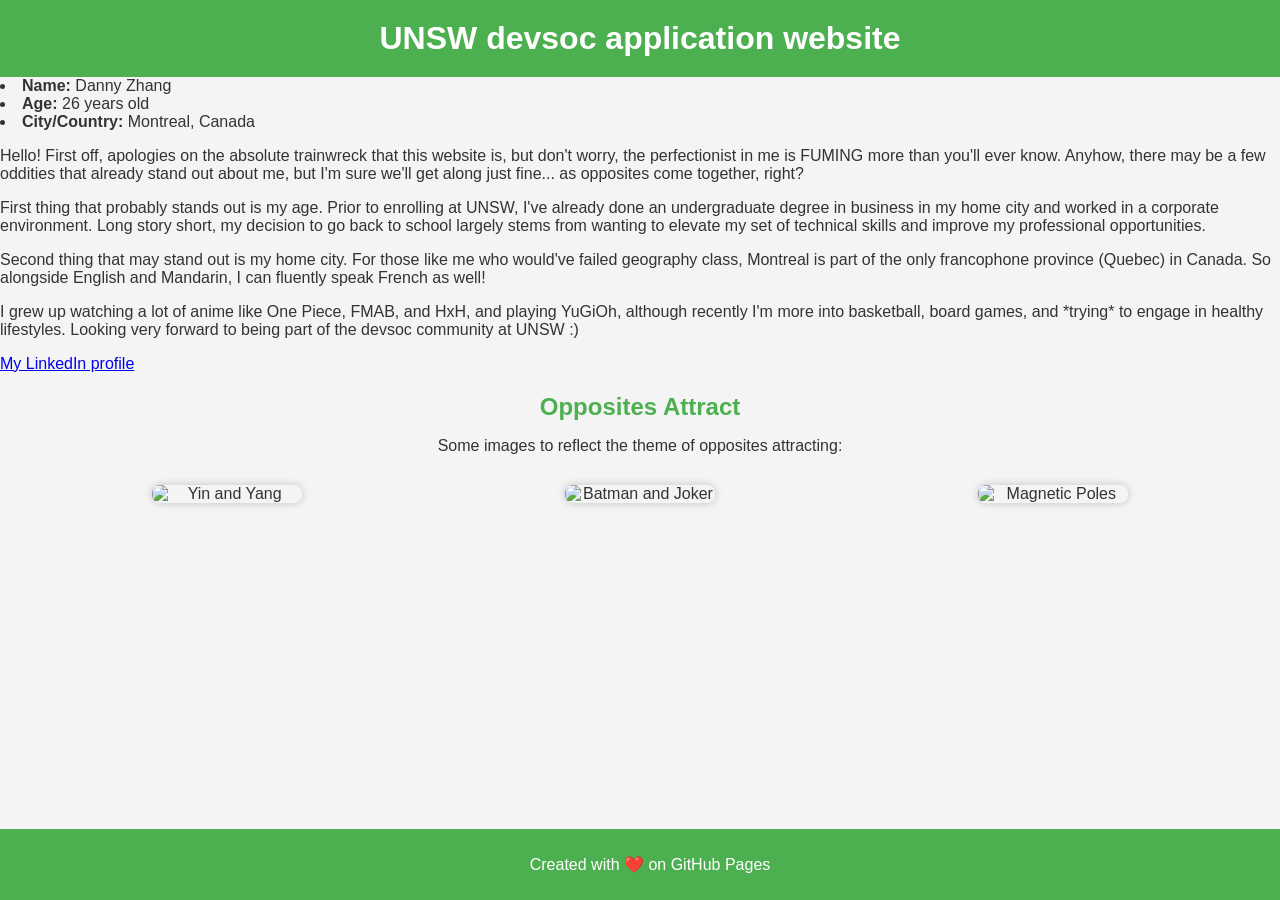
==== index.html @ b8d0f9a9 "Update index.html" ====
<!DOCTYPE html>
<html lang="en">
<head>
    <meta charset="UTF-8">
    <meta name="viewport" content="width=device-width, initial-scale=1.0">
    <title>About Me - Danny Zhang</title>
    <link rel="stylesheet" href="styles.css">
</head>
<body>
    <header>
        <h1>UNSW devsoc application website</h1>
    </header>

            <li><strong>Name:</strong> Danny Zhang</li>
            <li><strong>Age:</strong> 26 years old</li>
            <li><strong>City/Country:</strong> Montreal, Canada</li>
        </ul>
        <p>Hello! First off, apologies on the absolute trainwreck that this website is, but don't worry, the perfectionist in me is FUMING more than you'll ever know. Anyhow, there may be a few oddities that already stand out about me, but I'm sure we'll get along just fine... as opposites come together, right?</p>
        <p>First thing that probably stands out is my age. Prior to enrolling at UNSW, I've already done an undergraduate degree in business in my home city and worked in a corporate environment. Long story short, my decision to go back to school largely stems from wanting to elevate my set of technical skills and improve my professional opportunities.</p>
        <p>Second thing that may stand out is my home city. For those like me who would've failed geography class, Montreal is part of the only francophone province (Quebec) in Canada. So alongside English and Mandarin, I can fluently speak French as well!</p>
        <p>I grew up watching a lot of anime like One Piece, FMAB, and HxH, and playing YuGiOh, although recently I'm more into basketball, board games, and *trying* to engage in healthy lifestyles. Looking very forward to being part of the devsoc community at UNSW :)</p>

        <p><a href="https://www.linkedin.com/in/danny-zhang-72084115b/" target="_blank">My LinkedIn profile</a></p>
    </section>

    <section id="opposites-attract">
        <h2>Opposites Attract</h2>
        <p>Some images to reflect the theme of opposites attracting:</p>
        <div class="images">
            <img src="https://raw.githubusercontent.com/joatenman/joatenman.github.io/refs/heads/main/Yin%20and%20Yang.jpg" alt="Yin and Yang" />
            <img src="https://raw.githubusercontent.com/joatenman/joatenman.github.io/refs/heads/main/BvJ.jpg" alt="Batman and Joker" />
            <img src="https://raw.githubusercontent.com/joatenman/joatenman.github.io/refs/heads/main/Poles.png" alt="Magnetic Poles" />
        </div>
    </section>

    <footer>
        <p>Created with ❤️ on GitHub Pages</p>
    </footer>
</body>
</html>
---- styles.css ----
/* styles.css */
body {
    font-family: Arial, sans-serif;
    background-color: #f4f4f4;
    color: #333;
    margin: 0;
    padding: 0;
}

header {
    background-color: #4CAF50;
    color: white;
    text-align: center;
    padding: 20px;
}

h1, h2 {
    margin: 0;
}

#about {
    background-color: white;
    margin: 20px;
    padding: 20px;
    border-radius: 8px;
    box-shadow: 0 0 10px rgba(0, 0, 0, 0.1);
}

ul {
    list-style-type: none;
    padding: 0;
}

ul li {
    margin-bottom: 10px;
    font-size: 1.2em;
}

#opposites-attract {
    margin: 20px;
    text-align: center;
}

#opposites-attract h2 {
    color: #4CAF50;
}

.images {
    display: flex;
    justify-content: space-around;
    margin-top: 20px;
}

.images img {
    width: 150px;
    height: auto;
    border-radius: 8px;
    box-shadow: 0 0 8px rgba(0, 0, 0, 0.2);
    margin: 10px;
}

footer {
    text-align: center;
    padding: 10px;
    background-color: #4CAF50;
    color: white;
    position: fixed;
    bottom: 0;
    width: 100%;
}
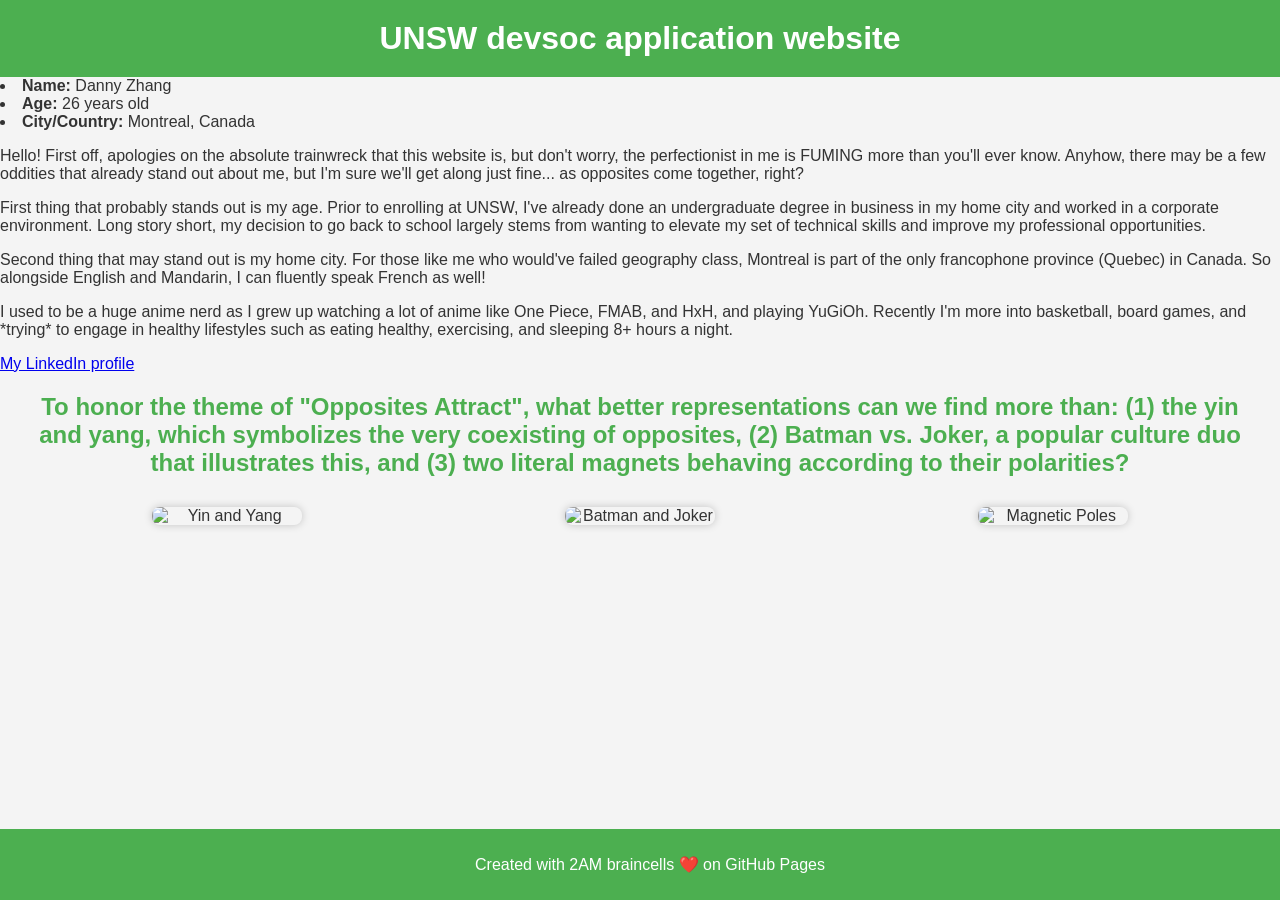
==== commit d76dccf6: "Update index.html" ====
--- a/index.html
+++ b/index.html
@@ -18,14 +18,13 @@
         <p>Hello! First off, apologies on the absolute trainwreck that this website is, but don't worry, the perfectionist in me is FUMING more than you'll ever know. Anyhow, there may be a few oddities that already stand out about me, but I'm sure we'll get along just fine... as opposites come together, right?</p>
         <p>First thing that probably stands out is my age. Prior to enrolling at UNSW, I've already done an undergraduate degree in business in my home city and worked in a corporate environment. Long story short, my decision to go back to school largely stems from wanting to elevate my set of technical skills and improve my professional opportunities.</p>
         <p>Second thing that may stand out is my home city. For those like me who would've failed geography class, Montreal is part of the only francophone province (Quebec) in Canada. So alongside English and Mandarin, I can fluently speak French as well!</p>
-        <p>I grew up watching a lot of anime like One Piece, FMAB, and HxH, and playing YuGiOh, although recently I'm more into basketball, board games, and *trying* to engage in healthy lifestyles. Looking very forward to being part of the devsoc community at UNSW :)</p>
+        <p>I used to be a huge anime nerd as I grew up watching a lot of anime like One Piece, FMAB, and HxH, and playing YuGiOh. Recently I'm more into basketball, board games, and *trying* to engage in healthy lifestyles such as eating healthy, exercising, and sleeping 8+ hours a night.</p>
 
         <p><a href="https://www.linkedin.com/in/danny-zhang-72084115b/" target="_blank">My LinkedIn profile</a></p>
     </section>
 
     <section id="opposites-attract">
-        <h2>Opposites Attract</h2>
-        <p>Some images to reflect the theme of opposites attracting:</p>
+        <h2>To honor the theme of "Opposites Attract", what better representations can we find more than: (1) the yin and yang, which symbolizes the very coexisting of opposites, (2) Batman vs. Joker, a popular culture duo that illustrates this, and (3) two literal magnets behaving according to their polarities?</h2>
         <div class="images">
             <img src="https://raw.githubusercontent.com/joatenman/joatenman.github.io/refs/heads/main/Yin%20and%20Yang.jpg" alt="Yin and Yang" />
             <img src="https://raw.githubusercontent.com/joatenman/joatenman.github.io/refs/heads/main/BvJ.jpg" alt="Batman and Joker" />
@@ -34,7 +33,7 @@
     </section>
 
     <footer>
-        <p>Created with ❤️ on GitHub Pages</p>
+        <p>Created with 2AM braincells ❤️ on GitHub Pages</p>
     </footer>
 </body>
 </html>
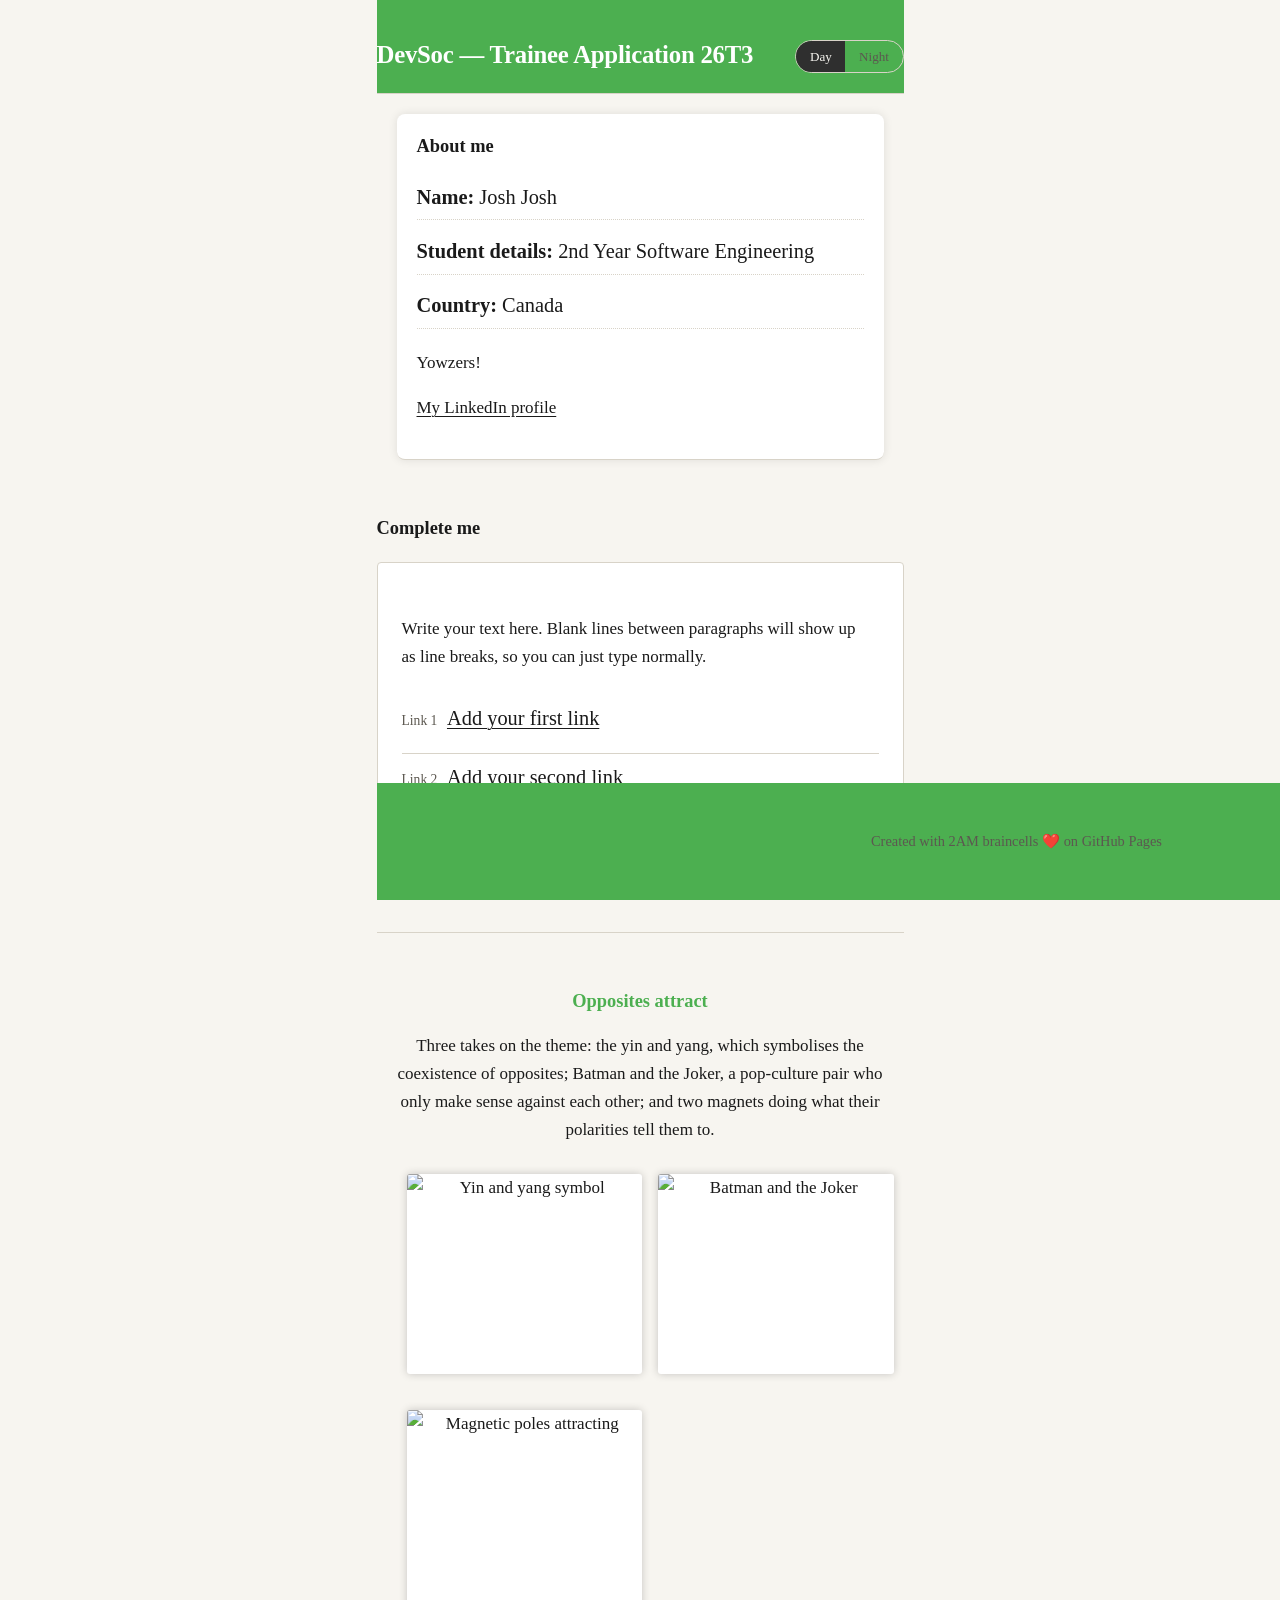
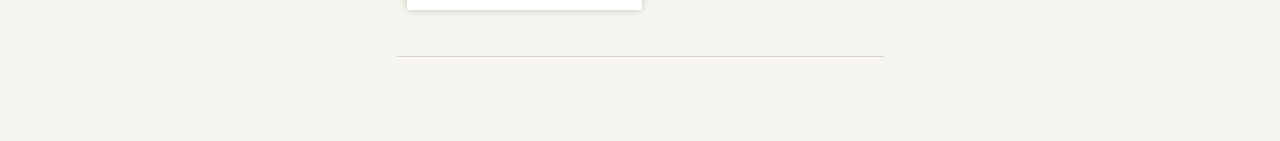
==== commit 1171f8ec: "Update index.html for 26T3 TP" ====
--- a/index.html
+++ b/index.html
@@ -1,39 +1,238 @@
 <!DOCTYPE html>
-<html lang="en">
+<html lang="en" data-theme="day">
 <head>
     <meta charset="UTF-8">
     <meta name="viewport" content="width=device-width, initial-scale=1.0">
-    <title>About Me - Danny Zhang</title>
+    <title>DevSoc Trainee Application 26T3</title>
     <link rel="stylesheet" href="styles.css">
+    <style>
+        :root[data-theme="day"] {
+            --bg: #f7f5f0;
+            --surface: #ffffff;
+            --ink: #1a1a1a;
+            --ink-soft: #5c5850;
+            --rule: #d8d3c8;
+            --accent: #2f2f2f;
+            --field-bg: #ffffff;
+        }
+
+        :root[data-theme="night"] {
+            --bg: #12131a;
+            --surface: #1b1d26;
+            --ink: #ecebe6;
+            --ink-soft: #9a9a94;
+            --rule: #333644;
+            --accent: #ecebe6;
+            --field-bg: #232634;
+        }
+
+        * { box-sizing: border-box; }
+
+        body {
+            margin: 0;
+            padding: 0 1.5rem 4rem;
+            background: var(--bg);
+            color: var(--ink);
+            font-family: "Iowan Old Style", "Palatino Linotype", Palatino, Georgia, serif;
+            font-size: 17px;
+            line-height: 1.65;
+            transition: background 0.35s ease, color 0.35s ease;
+        }
+
+        .wrap { max-width: 62ch; margin: 0 auto; }
+
+        header {
+            display: flex;
+            align-items: flex-start;
+            justify-content: space-between;
+            gap: 1.5rem;
+            padding: 2.5rem 0 1.25rem;
+            border-bottom: 1px solid var(--rule);
+        }
+
+        header h1 {
+            margin: 0;
+            font-size: 1.55rem;
+            font-weight: 600;
+            line-height: 1.25;
+            letter-spacing: -0.01em;
+        }
+
+        .theme-toggle {
+            display: flex;
+            flex: 0 0 auto;
+            border: 1px solid var(--rule);
+            border-radius: 999px;
+            overflow: hidden;
+        }
+
+        .theme-toggle button {
+            font: inherit;
+            font-size: 0.82rem;
+            padding: 0.3rem 0.85rem;
+            border: 0;
+            background: transparent;
+            color: var(--ink-soft);
+            cursor: pointer;
+            transition: background 0.2s ease, color 0.2s ease;
+        }
+
+        .theme-toggle button:hover { color: var(--ink); }
+
+        .theme-toggle button[aria-pressed="true"] {
+            background: var(--accent);
+            color: var(--bg);
+        }
+
+        .theme-toggle button:focus-visible {
+            outline: 2px solid var(--ink);
+            outline-offset: -2px;
+        }
+
+        section { padding: 2.25rem 0; border-bottom: 1px solid var(--rule); }
+
+        h2 {
+            font-size: 1.15rem;
+            font-weight: 600;
+            margin: 0 0 1rem;
+            line-height: 1.4;
+        }
+
+        ul.facts { list-style: none; margin: 0 0 1.25rem; padding: 0; }
+        ul.facts li { padding: 0.3rem 0; border-bottom: 1px dotted var(--rule); }
+        ul.facts strong { font-weight: 600; }
+
+        a { color: var(--ink); text-decoration-thickness: 1px; text-underline-offset: 3px; }
+        a:hover { color: var(--ink-soft); }
+
+        .images {
+            display: grid;
+            grid-template-columns: repeat(auto-fit, minmax(180px, 1fr));
+            gap: 1rem;
+            margin-top: 1.25rem;
+        }
+
+        .images img {
+            width: 100%;
+            height: 200px;
+            object-fit: cover;
+            border-radius: 3px;
+            display: block;
+            background: var(--surface);
+        }
+
+        .complete-me {
+            background: var(--surface);
+            border: 1px solid var(--rule);
+            border-radius: 4px;
+            padding: 1.5rem;
+            margin-top: 1.25rem;
+        }
+
+        .complete-me p.written { margin: 0 0 1.5rem; white-space: pre-line; }
+
+        .links { list-style: none; margin: 0; padding: 0; }
+        .links li { padding: 0.45rem 0; border-top: 1px solid var(--rule); }
+        .links li:first-child { border-top: 0; }
+        .links .label { color: var(--ink-soft); font-size: 0.85rem; margin-right: 0.6rem; }
+
+        footer {
+            padding: 2rem 0;
+            color: var(--ink-soft);
+            font-size: 0.9rem;
+            text-align: center;
+        }
+
+        @media (prefers-reduced-motion: reduce) {
+            * { transition: none !important; }
+        }
+
+        @media (max-width: 520px) {
+            header { flex-direction: column; }
+        }
+    </style>
 </head>
 <body>
+<div class="wrap">
+
     <header>
-        <h1>UNSW devsoc application website</h1>
+        <h1>DevSoc &mdash; Trainee Application 26T3</h1>
+
+        <div class="theme-toggle" role="group" aria-label="Colour theme">
+            <button type="button" id="btn-day" aria-pressed="true">Day</button>
+            <button type="button" id="btn-night" aria-pressed="false">Night</button>
+        </div>
     </header>
 
-            <li><strong>Name:</strong> Danny Zhang</li>
-            <li><strong>Age:</strong> 26 years old</li>
-            <li><strong>City/Country:</strong> Montreal, Canada</li>
+    <section id="about">
+        <h2>About me</h2>
+        <ul class="facts">
+            <li><strong>Name:</strong> Josh Josh</li>
+            <li><strong>Student details:</strong> 2nd Year Software Engineering</li>
+            <li><strong>Country:</strong> Canada</li>
         </ul>
-        <p>Hello! First off, apologies on the absolute trainwreck that this website is, but don't worry, the perfectionist in me is FUMING more than you'll ever know. Anyhow, there may be a few oddities that already stand out about me, but I'm sure we'll get along just fine... as opposites come together, right?</p>
-        <p>First thing that probably stands out is my age. Prior to enrolling at UNSW, I've already done an undergraduate degree in business in my home city and worked in a corporate environment. Long story short, my decision to go back to school largely stems from wanting to elevate my set of technical skills and improve my professional opportunities.</p>
-        <p>Second thing that may stand out is my home city. For those like me who would've failed geography class, Montreal is part of the only francophone province (Quebec) in Canada. So alongside English and Mandarin, I can fluently speak French as well!</p>
-        <p>I used to be a huge anime nerd as I grew up watching a lot of anime like One Piece, FMAB, and HxH, and playing YuGiOh. Recently I'm more into basketball, board games, and *trying* to engage in healthy lifestyles such as eating healthy, exercising, and sleeping 8+ hours a night.</p>
-
-        <p><a href="https://www.linkedin.com/in/danny-zhang-72084115b/" target="_blank">My LinkedIn profile</a></p>
+        <p>Yowzers!</p>
+        <p><a href="https://www.linkedin.com/in/danny-zhang-72084115b/" target="_blank" rel="noopener">My LinkedIn profile</a></p>
     </section>
 
-    <section id="opposites-attract">
-        <h2>To honor the theme of "Opposites Attract", what better representations can we find more than: (1) the yin and yang, which symbolizes the very coexisting of opposites, (2) Batman vs. Joker, a popular culture duo that illustrates this, and (3) two literal magnets behaving according to their polarities?</h2>
-        <div class="images">
-            <img src="https://raw.githubusercontent.com/joatenman/joatenman.github.io/refs/heads/main/Yin%20and%20Yang.jpg" alt="Yin and Yang" />
-            <img src="https://raw.githubusercontent.com/joatenman/joatenman.github.io/refs/heads/main/BvJ.jpg" alt="Batman and Joker" />
-            <img src="https://raw.githubusercontent.com/joatenman/joatenman.github.io/refs/heads/main/Poles.png" alt="Magnetic Poles" />
+    <section id="complete-me">
+        <h2>Complete me</h2>
+        <div class="complete-me">
+
+            <p class="written">
+                Write your text here. Blank lines between paragraphs will show up
+                as line breaks, so you can just type normally.
+            </p>
+
+            <ul class="links">
+                <li><span class="label">Link 1</span><a href="#" target="_blank" rel="noopener">Add your first link</a></li>
+                <li><span class="label">Link 2</span><a href="#" target="_blank" rel="noopener">Add your second link</a></li>
+                <li><span class="label">Link 3</span><a href="#" target="_blank" rel="noopener">Add your third link</a></li>
+            </ul>
+
         </div>
     </section>
 
+    <section id="opposites-attract">
+        <h2>Opposites attract</h2>
+        <p>
+            Three takes on the theme: the yin and yang, which symbolises the coexistence
+            of opposites; Batman and the Joker, a pop-culture pair who only make sense
+            against each other; and two magnets doing what their polarities tell them to.
+        </p>
+        <div class="images">
+            <img src="https://raw.githubusercontent.com/joatenman/joatenman.github.io/refs/heads/main/Yin%20and%20Yang.jpg" alt="Yin and yang symbol" />
+            <img src="https://raw.githubusercontent.com/joatenman/joatenman.github.io/refs/heads/main/BvJ.jpg" alt="Batman and the Joker" />
+            <img src="https://raw.githubusercontent.com/joatenman/joatenman.github.io/refs/heads/main/Poles.png" alt="Magnetic poles attracting" />
+        </div>
+    </section>
+
     <footer>
-        <p>Created with 2AM braincells ❤️ on GitHub Pages</p>
+        <p>Created with 2AM braincells &#10084;&#65039; on GitHub Pages</p>
     </footer>
+
+</div>
+
+<script>
+    (function () {
+        var root = document.documentElement;
+        var dayBtn = document.getElementById('btn-day');
+        var nightBtn = document.getElementById('btn-night');
+
+        function setTheme(theme) {
+            root.setAttribute('data-theme', theme);
+            dayBtn.setAttribute('aria-pressed', String(theme === 'day'));
+            nightBtn.setAttribute('aria-pressed', String(theme === 'night'));
+        }
+
+        dayBtn.addEventListener('click', function () { setTheme('day'); });
+        nightBtn.addEventListener('click', function () { setTheme('night'); });
+
+        // Start on whatever the visitor's system prefers.
+        if (window.matchMedia && window.matchMedia('(prefers-color-scheme: dark)').matches) {
+            setTheme('night');
+        }
+    })();
+</script>
 </body>
 </html>
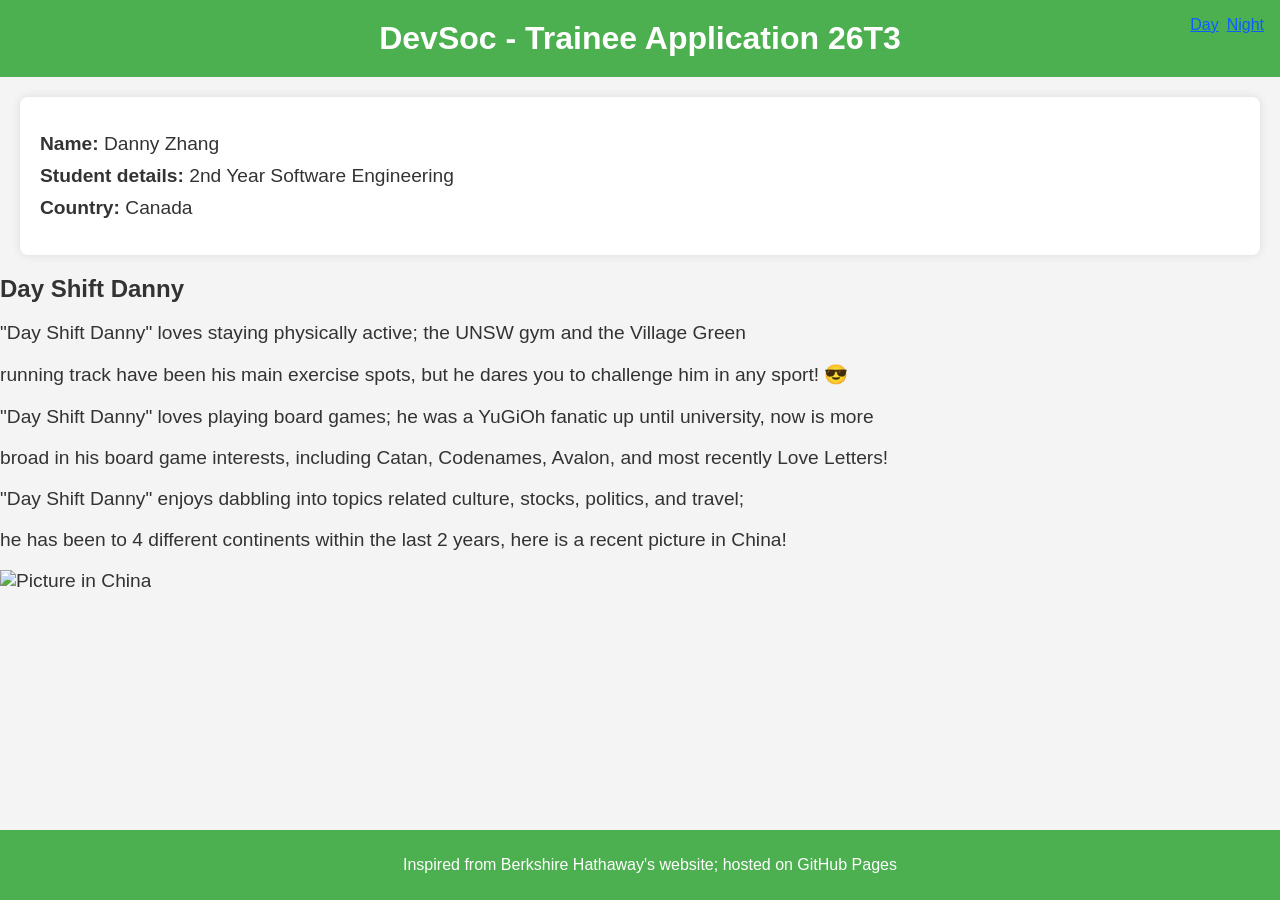
==== commit 244c1c47: "Updating website structure Updated the title and added a navigation theme toggle. Modified the conte" ====
--- a/index.html
+++ b/index.html
@@ -3,236 +3,53 @@
 <head>
     <meta charset="UTF-8">
     <meta name="viewport" content="width=device-width, initial-scale=1.0">
-    <title>DevSoc Trainee Application 26T3</title>
+    <title>About Me - Danny Zhang</title>
     <link rel="stylesheet" href="styles.css">
-    <style>
-        :root[data-theme="day"] {
-            --bg: #f7f5f0;
-            --surface: #ffffff;
-            --ink: #1a1a1a;
-            --ink-soft: #5c5850;
-            --rule: #d8d3c8;
-            --accent: #2f2f2f;
-            --field-bg: #ffffff;
-        }
-
-        :root[data-theme="night"] {
-            --bg: #12131a;
-            --surface: #1b1d26;
-            --ink: #ecebe6;
-            --ink-soft: #9a9a94;
-            --rule: #333644;
-            --accent: #ecebe6;
-            --field-bg: #232634;
-        }
-
-        * { box-sizing: border-box; }
-
-        body {
-            margin: 0;
-            padding: 0 1.5rem 4rem;
-            background: var(--bg);
-            color: var(--ink);
-            font-family: "Iowan Old Style", "Palatino Linotype", Palatino, Georgia, serif;
-            font-size: 17px;
-            line-height: 1.65;
-            transition: background 0.35s ease, color 0.35s ease;
-        }
-
-        .wrap { max-width: 62ch; margin: 0 auto; }
-
-        header {
-            display: flex;
-            align-items: flex-start;
-            justify-content: space-between;
-            gap: 1.5rem;
-            padding: 2.5rem 0 1.25rem;
-            border-bottom: 1px solid var(--rule);
-        }
-
-        header h1 {
-            margin: 0;
-            font-size: 1.55rem;
-            font-weight: 600;
-            line-height: 1.25;
-            letter-spacing: -0.01em;
-        }
-
-        .theme-toggle {
-            display: flex;
-            flex: 0 0 auto;
-            border: 1px solid var(--rule);
-            border-radius: 999px;
-            overflow: hidden;
-        }
-
-        .theme-toggle button {
-            font: inherit;
-            font-size: 0.82rem;
-            padding: 0.3rem 0.85rem;
-            border: 0;
-            background: transparent;
-            color: var(--ink-soft);
-            cursor: pointer;
-            transition: background 0.2s ease, color 0.2s ease;
-        }
-
-        .theme-toggle button:hover { color: var(--ink); }
-
-        .theme-toggle button[aria-pressed="true"] {
-            background: var(--accent);
-            color: var(--bg);
-        }
-
-        .theme-toggle button:focus-visible {
-            outline: 2px solid var(--ink);
-            outline-offset: -2px;
-        }
-
-        section { padding: 2.25rem 0; border-bottom: 1px solid var(--rule); }
-
-        h2 {
-            font-size: 1.15rem;
-            font-weight: 600;
-            margin: 0 0 1rem;
-            line-height: 1.4;
-        }
-
-        ul.facts { list-style: none; margin: 0 0 1.25rem; padding: 0; }
-        ul.facts li { padding: 0.3rem 0; border-bottom: 1px dotted var(--rule); }
-        ul.facts strong { font-weight: 600; }
-
-        a { color: var(--ink); text-decoration-thickness: 1px; text-underline-offset: 3px; }
-        a:hover { color: var(--ink-soft); }
-
-        .images {
-            display: grid;
-            grid-template-columns: repeat(auto-fit, minmax(180px, 1fr));
-            gap: 1rem;
-            margin-top: 1.25rem;
-        }
-
-        .images img {
-            width: 100%;
-            height: 200px;
-            object-fit: cover;
-            border-radius: 3px;
-            display: block;
-            background: var(--surface);
-        }
-
-        .complete-me {
-            background: var(--surface);
-            border: 1px solid var(--rule);
-            border-radius: 4px;
-            padding: 1.5rem;
-            margin-top: 1.25rem;
-        }
-
-        .complete-me p.written { margin: 0 0 1.5rem; white-space: pre-line; }
-
-        .links { list-style: none; margin: 0; padding: 0; }
-        .links li { padding: 0.45rem 0; border-top: 1px solid var(--rule); }
-        .links li:first-child { border-top: 0; }
-        .links .label { color: var(--ink-soft); font-size: 0.85rem; margin-right: 0.6rem; }
-
-        footer {
-            padding: 2rem 0;
-            color: var(--ink-soft);
-            font-size: 0.9rem;
-            text-align: center;
-        }
-
-        @media (prefers-reduced-motion: reduce) {
-            * { transition: none !important; }
-        }
-
-        @media (max-width: 520px) {
-            header { flex-direction: column; }
-        }
-    </style>
 </head>
 <body>
-<div class="wrap">
+    <nav class="theme-toggle">
+        <a href="index.html" class="active">Day</a>
+        <a href="night.html">Night</a>
+    </nav>
 
     <header>
-        <h1>DevSoc &mdash; Trainee Application 26T3</h1>
-
-        <div class="theme-toggle" role="group" aria-label="Colour theme">
-            <button type="button" id="btn-day" aria-pressed="true">Day</button>
-            <button type="button" id="btn-night" aria-pressed="false">Night</button>
-        </div>
+        <h1>DevSoc - Trainee Application 26T3</h1>
     </header>
 
     <section id="about">
-        <h2>About me</h2>
-        <ul class="facts">
-            <li><strong>Name:</strong> Josh Josh</li>
+        <ul>
+            <li><strong>Name:</strong> Danny Zhang</li>
             <li><strong>Student details:</strong> 2nd Year Software Engineering</li>
             <li><strong>Country:</strong> Canada</li>
         </ul>
-        <p>Yowzers!</p>
-        <p><a href="https://www.linkedin.com/in/danny-zhang-72084115b/" target="_blank" rel="noopener">My LinkedIn profile</a></p>
+
     </section>
-
-    <section id="complete-me">
-        <h2>Complete me</h2>
-        <div class="complete-me">
-
-            <p class="written">
-                Write your text here. Blank lines between paragraphs will show up
-                as line breaks, so you can just type normally.
-            </p>
-
-            <ul class="links">
-                <li><span class="label">Link 1</span><a href="#" target="_blank" rel="noopener">Add your first link</a></li>
-                <li><span class="label">Link 2</span><a href="#" target="_blank" rel="noopener">Add your second link</a></li>
-                <li><span class="label">Link 3</span><a href="#" target="_blank" rel="noopener">Add your third link</a></li>
-            </ul>
-
-        </div>
+        <section id="introduction">
+        <h2>Day Shift Danny</h2>
+        <p class=""></p>
+        
     </section>
-
-    <section id="opposites-attract">
-        <h2>Opposites attract</h2>
-        <p>
-            Three takes on the theme: the yin and yang, which symbolises the coexistence
-            of opposites; Batman and the Joker, a pop-culture pair who only make sense
-            against each other; and two magnets doing what their polarities tell them to.
-        </p>
-        <div class="images">
-            <img src="https://raw.githubusercontent.com/joatenman/joatenman.github.io/refs/heads/main/Yin%20and%20Yang.jpg" alt="Yin and yang symbol" />
-            <img src="https://raw.githubusercontent.com/joatenman/joatenman.github.io/refs/heads/main/BvJ.jpg" alt="Batman and the Joker" />
-            <img src="https://raw.githubusercontent.com/joatenman/joatenman.github.io/refs/heads/main/Poles.png" alt="Magnetic poles attracting" />
-        </div>
+ 
+    <section id="bullets">
+        <ul class="bullet-list">
+            <li>
+                <p>"Day Shift Danny" loves staying physically active; the UNSW gym and the Village Green</p>
+                <p>running track have been his main exercise spots, but he dares you to challenge him in any sport! 😎</p>
+            </li>
+            <li>
+                <p>"Day Shift Danny" loves playing board games; he was a YuGiOh fanatic up until university, now is more</p>
+                <p>broad in his board game interests, including Catan, Codenames, Avalon, and most recently Love Letters!</p>
+            </li>
+            <li>
+                <p>"Day Shift Danny" enjoys dabbling into topics related culture, stocks, politics, and travel;</p>
+                <p>he has been to 4 different continents within the last 2 years, here is a recent picture in China!</p>
+                <img src="images/image1.jpg" alt="Picture in China" />
+            </li>
+        </ul>
     </section>
-
+ 
     <footer>
-        <p>Created with 2AM braincells &#10084;&#65039; on GitHub Pages</p>
+        <p>Inspired from Berkshire Hathaway's website; hosted on GitHub Pages</p>
     </footer>
-
-</div>
-
-<script>
-    (function () {
-        var root = document.documentElement;
-        var dayBtn = document.getElementById('btn-day');
-        var nightBtn = document.getElementById('btn-night');
-
-        function setTheme(theme) {
-            root.setAttribute('data-theme', theme);
-            dayBtn.setAttribute('aria-pressed', String(theme === 'day'));
-            nightBtn.setAttribute('aria-pressed', String(theme === 'night'));
-        }
-
-        dayBtn.addEventListener('click', function () { setTheme('day'); });
-        nightBtn.addEventListener('click', function () { setTheme('night'); });
-
-        // Start on whatever the visitor's system prefers.
-        if (window.matchMedia && window.matchMedia('(prefers-color-scheme: dark)').matches) {
-            setTheme('night');
-        }
-    })();
-</script>
 </body>
 </html>
--- a/styles.css
+++ b/styles.css
@@ -1,15 +1,42 @@
 /* styles.css */
+
+html[data-theme="day"] {
+    --bg: #f4f4f4;
+    --text: #333;
+    --surface: white;
+    --accent: #4CAF50;
+    --accent-text: white;
+    --link: #0b5fff;
+    --shadow: rgba(0, 0, 0, 0.1);
+    --img-shadow: rgba(0, 0, 0, 0.2);
+    --border: #d8d8d8;
+}
+
+html[data-theme="night"] {
+    --bg: #000000;
+    --text: #ffffff;
+    --surface: #121212;
+    --accent: #2e7d32;
+    --accent-text: #ffffff;
+    --link: #7ab5ff;
+    --shadow: rgba(255, 255, 255, 0.08);
+    --img-shadow: rgba(255, 255, 255, 0.15);
+    --border: #444444;
+}
+
 body {
     font-family: Arial, sans-serif;
-    background-color: #f4f4f4;
-    color: #333;
+    background-color: var(--bg);
+    color: var(--text);
     margin: 0;
     padding: 0;
+    padding-bottom: 60px; /* keeps the fixed footer off your content */
+    transition: background-color 0.25s ease, color 0.25s ease;
 }
 
 header {
-    background-color: #4CAF50;
-    color: white;
+    background-color: var(--accent);
+    color: var(--accent-text);
     text-align: center;
     padding: 20px;
 }
@@ -18,12 +45,47 @@
     margin: 0;
 }
 
+a {
+    color: var(--link);
+}
+
+/* ---- Day / night buttons ---- */
+.theme-toggle {
+    position: fixed;
+    top: 16px;
+    right: 16px;
+    display: flex;
+    gap: 8px;
+    z-index: 1000;
+}
+
+.theme-toggle button {
+    font-family: inherit;
+    font-size: 0.9em;
+    padding: 6px 14px;
+    cursor: pointer;
+    color: var(--text);
+    background-color: var(--surface);
+    border: 1px solid var(--border);
+    border-radius: 6px;
+}
+
+.theme-toggle button[aria-pressed="true"] {
+    border-color: var(--text);
+    font-weight: bold;
+}
+
+.theme-toggle button:focus-visible {
+    outline: 2px solid var(--link);
+    outline-offset: 2px;
+}
+
 #about {
-    background-color: white;
+    background-color: var(--surface);
     margin: 20px;
     padding: 20px;
     border-radius: 8px;
-    box-shadow: 0 0 10px rgba(0, 0, 0, 0.1);
+    box-shadow: 0 0 10px var(--shadow);
 }
 
 ul {
@@ -36,18 +98,37 @@
     font-size: 1.2em;
 }
 
+/* ---- COMPLETE ME ---- */
+#complete-me {
+    background-color: var(--surface);
+    margin: 20px;
+    padding: 20px;
+    border-radius: 8px;
+    box-shadow: 0 0 10px var(--shadow);
+}
+
+#complete-me h2 {
+    color: var(--accent);
+    margin-bottom: 10px;
+}
+
+#complete-me .complete-me-text {
+    line-height: 1.6;
+}
+
 #opposites-attract {
     margin: 20px;
     text-align: center;
 }
 
 #opposites-attract h2 {
-    color: #4CAF50;
+    color: var(--accent);
 }
 
 .images {
     display: flex;
     justify-content: space-around;
+    flex-wrap: wrap;
     margin-top: 20px;
 }
 
@@ -55,16 +136,20 @@
     width: 150px;
     height: auto;
     border-radius: 8px;
-    box-shadow: 0 0 8px rgba(0, 0, 0, 0.2);
+    box-shadow: 0 0 8px var(--img-shadow);
     margin: 10px;
 }
 
 footer {
     text-align: center;
     padding: 10px;
-    background-color: #4CAF50;
-    color: white;
+    background-color: var(--accent);
+    color: var(--accent-text);
     position: fixed;
     bottom: 0;
     width: 100%;
 }
+
+@media (prefers-reduced-motion: reduce) {
+    body { transition: none; }
+}
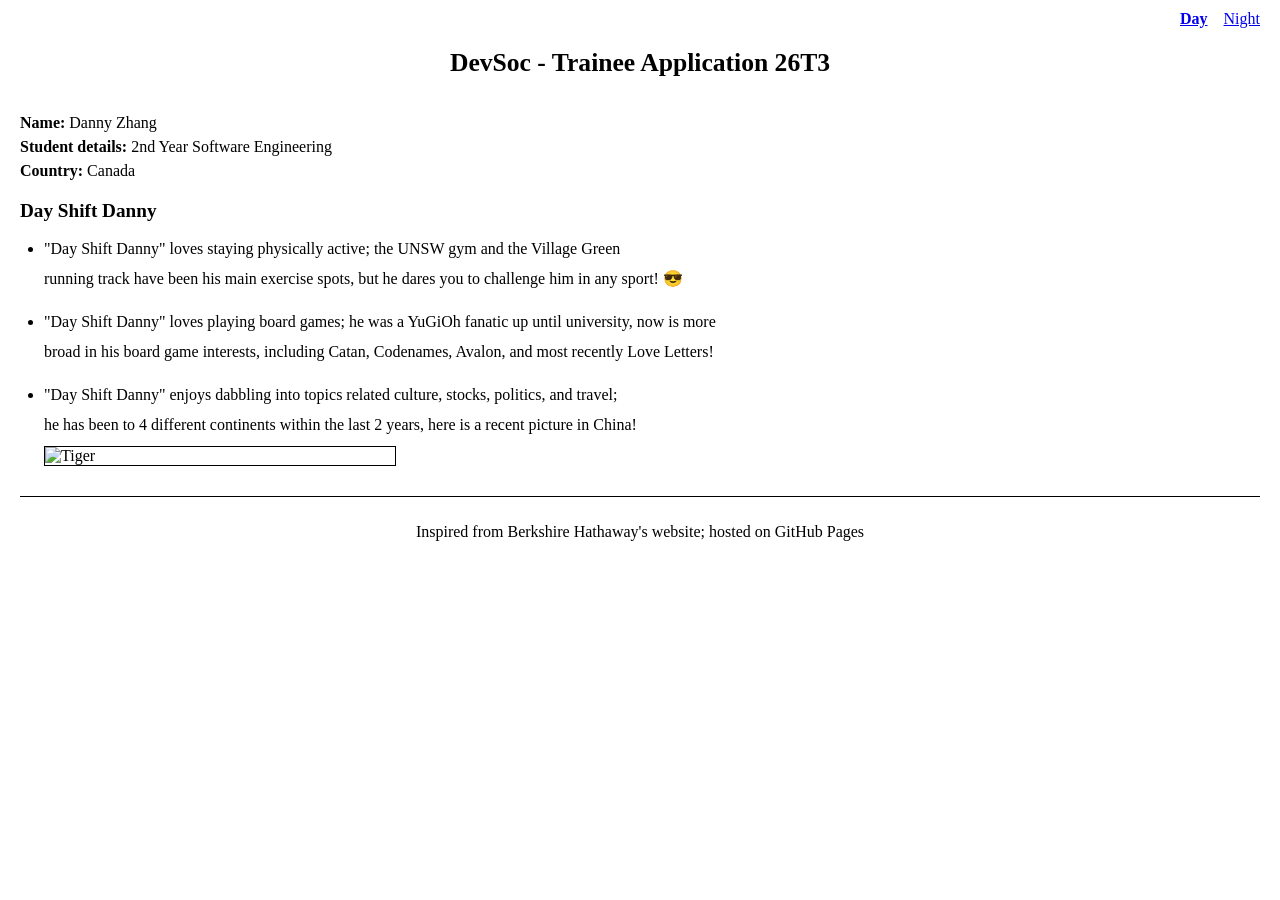
==== commit 9d5ff28e: "Rename day.html to index.html" ====
--- a/index.html
+++ b/index.html
@@ -8,7 +8,7 @@
 </head>
 <body>
     <nav class="theme-toggle">
-        <a href="index.html" class="active">Day</a>
+        <a href="day.html" class="active">Day</a>
         <a href="night.html">Night</a>
     </nav>
 
@@ -43,7 +43,7 @@
             <li>
                 <p>"Day Shift Danny" enjoys dabbling into topics related culture, stocks, politics, and travel;</p>
                 <p>he has been to 4 different continents within the last 2 years, here is a recent picture in China!</p>
-                <img src="images/image1.jpg" alt="Picture in China" />
+                <img src="images/Tiger.jpg" alt="Tiger" />
             </li>
         </ul>
     </section>
--- a/styles.css
+++ b/styles.css
@@ -1,91 +1,81 @@
-/* styles.css */
+/* styles.css - Berkshire Hathaway styling: plain serif, white, default links */
 
 html[data-theme="day"] {
-    --bg: #f4f4f4;
-    --text: #333;
-    --surface: white;
-    --accent: #4CAF50;
-    --accent-text: white;
-    --link: #0b5fff;
-    --shadow: rgba(0, 0, 0, 0.1);
-    --img-shadow: rgba(0, 0, 0, 0.2);
-    --border: #d8d8d8;
+    --bg: #ffffff;
+    --text: #000000;
+    --surface: #ffffff;
+    --link: #0000ee;
+    --link-visited: #551a8b;
+    --rule: #000000;
 }
 
 html[data-theme="night"] {
     --bg: #000000;
     --text: #ffffff;
-    --surface: #121212;
-    --accent: #2e7d32;
-    --accent-text: #ffffff;
-    --link: #7ab5ff;
-    --shadow: rgba(255, 255, 255, 0.08);
-    --img-shadow: rgba(255, 255, 255, 0.15);
-    --border: #444444;
+    --surface: #000000;
+    --link: #9999ff;
+    --link-visited: #cc99ff;
+    --rule: #ffffff;
 }
 
 body {
-    font-family: Arial, sans-serif;
+    font-family: "Times New Roman", Times, serif;
+    font-size: 16px;
     background-color: var(--bg);
     color: var(--text);
     margin: 0;
-    padding: 0;
-    padding-bottom: 60px; /* keeps the fixed footer off your content */
-    transition: background-color 0.25s ease, color 0.25s ease;
+    padding: 0 20px 40px 20px;
 }
 
 header {
-    background-color: var(--accent);
-    color: var(--accent-text);
+    background-color: transparent;
+    color: var(--text);
     text-align: center;
-    padding: 20px;
+    padding: 20px 0;
 }
 
-h1, h2 {
+h1 {
+    font-size: 1.6em;
+    font-weight: bold;
     margin: 0;
+}
+
+h2 {
+    font-size: 1.2em;
+    font-weight: bold;
+    margin: 0 0 10px 0;
 }
 
 a {
     color: var(--link);
+    text-decoration: underline;
 }
 
-/* ---- Day / night buttons ---- */
-.theme-toggle {
-    position: fixed;
-    top: 16px;
-    right: 16px;
-    display: flex;
-    gap: 8px;
-    z-index: 1000;
+a:visited {
+    color: var(--link-visited);
 }
 
-.theme-toggle button {
-    font-family: inherit;
-    font-size: 0.9em;
-    padding: 6px 14px;
-    cursor: pointer;
-    color: var(--text);
-    background-color: var(--surface);
-    border: 1px solid var(--border);
-    border-radius: 6px;
+/* ---- Day / night links ---- */
+.theme-toggle {
+    text-align: right;
+    padding-top: 10px;
 }
 
-.theme-toggle button[aria-pressed="true"] {
-    border-color: var(--text);
-    font-weight: bold;
+.theme-toggle a {
+    margin-left: 12px;
 }
 
-.theme-toggle button:focus-visible {
-    outline: 2px solid var(--link);
-    outline-offset: 2px;
+.theme-toggle a.active {
+    font-weight: bold;
 }
 
 #about {
     background-color: var(--surface);
-    margin: 20px;
-    padding: 20px;
-    border-radius: 8px;
-    box-shadow: 0 0 10px var(--shadow);
+    margin: 0 0 20px 0;
+    padding: 0;
+    border: none;
+    border-radius: 0;
+    box-shadow: none;
 }
 
 ul {
@@ -94,62 +84,62 @@
 }
 
 ul li {
-    margin-bottom: 10px;
-    font-size: 1.2em;
+    margin-bottom: 6px;
+    font-size: 1em;
 }
 
-/* ---- COMPLETE ME ---- */
 #complete-me {
     background-color: var(--surface);
-    margin: 20px;
-    padding: 20px;
-    border-radius: 8px;
-    box-shadow: 0 0 10px var(--shadow);
-}
-
-#complete-me h2 {
-    color: var(--accent);
-    margin-bottom: 10px;
+    margin: 0 0 20px 0;
+    padding: 0;
+    border-radius: 0;
+    box-shadow: none;
 }
 
 #complete-me .complete-me-text {
-    line-height: 1.6;
+    line-height: 1.4;
 }
 
-#opposites-attract {
-    margin: 20px;
-    text-align: center;
+.bullet-list {
+    margin: 0;
+    padding-left: 24px;
+    list-style-type: disc;
 }
 
-#opposites-attract h2 {
-    color: var(--accent);
+.bullet-list li {
+    background-color: var(--surface);
+    margin-bottom: 20px;
+    padding: 0;
+    border-radius: 0;
+    box-shadow: none;
+    font-size: 1em;
+    list-style-type: disc;
+    display: list-item;
 }
 
-.images {
-    display: flex;
-    justify-content: space-around;
-    flex-wrap: wrap;
-    margin-top: 20px;
+.bullet-list li p {
+    margin: 0 0 8px 0;
+    line-height: 1.4;
 }
 
-.images img {
-    width: 150px;
+.bullet-list li img {
+    display: block;
+    width: 100%;
+    max-width: 350px;
     height: auto;
-    border-radius: 8px;
-    box-shadow: 0 0 8px var(--img-shadow);
-    margin: 10px;
+    margin-top: 10px;
+    border: 1px solid var(--rule);
+    border-radius: 0;
+    box-shadow: none;
 }
 
 footer {
     text-align: center;
-    padding: 10px;
-    background-color: var(--accent);
-    color: var(--accent-text);
-    position: fixed;
-    bottom: 0;
-    width: 100%;
+    padding: 10px 0;
+    background-color: transparent;
+    color: var(--text);
+    border-top: 1px solid var(--rule);
+    position: static;
+    width: auto;
+    margin-top: 30px;
 }
-
-@media (prefers-reduced-motion: reduce) {
-    body { transition: none; }
-}
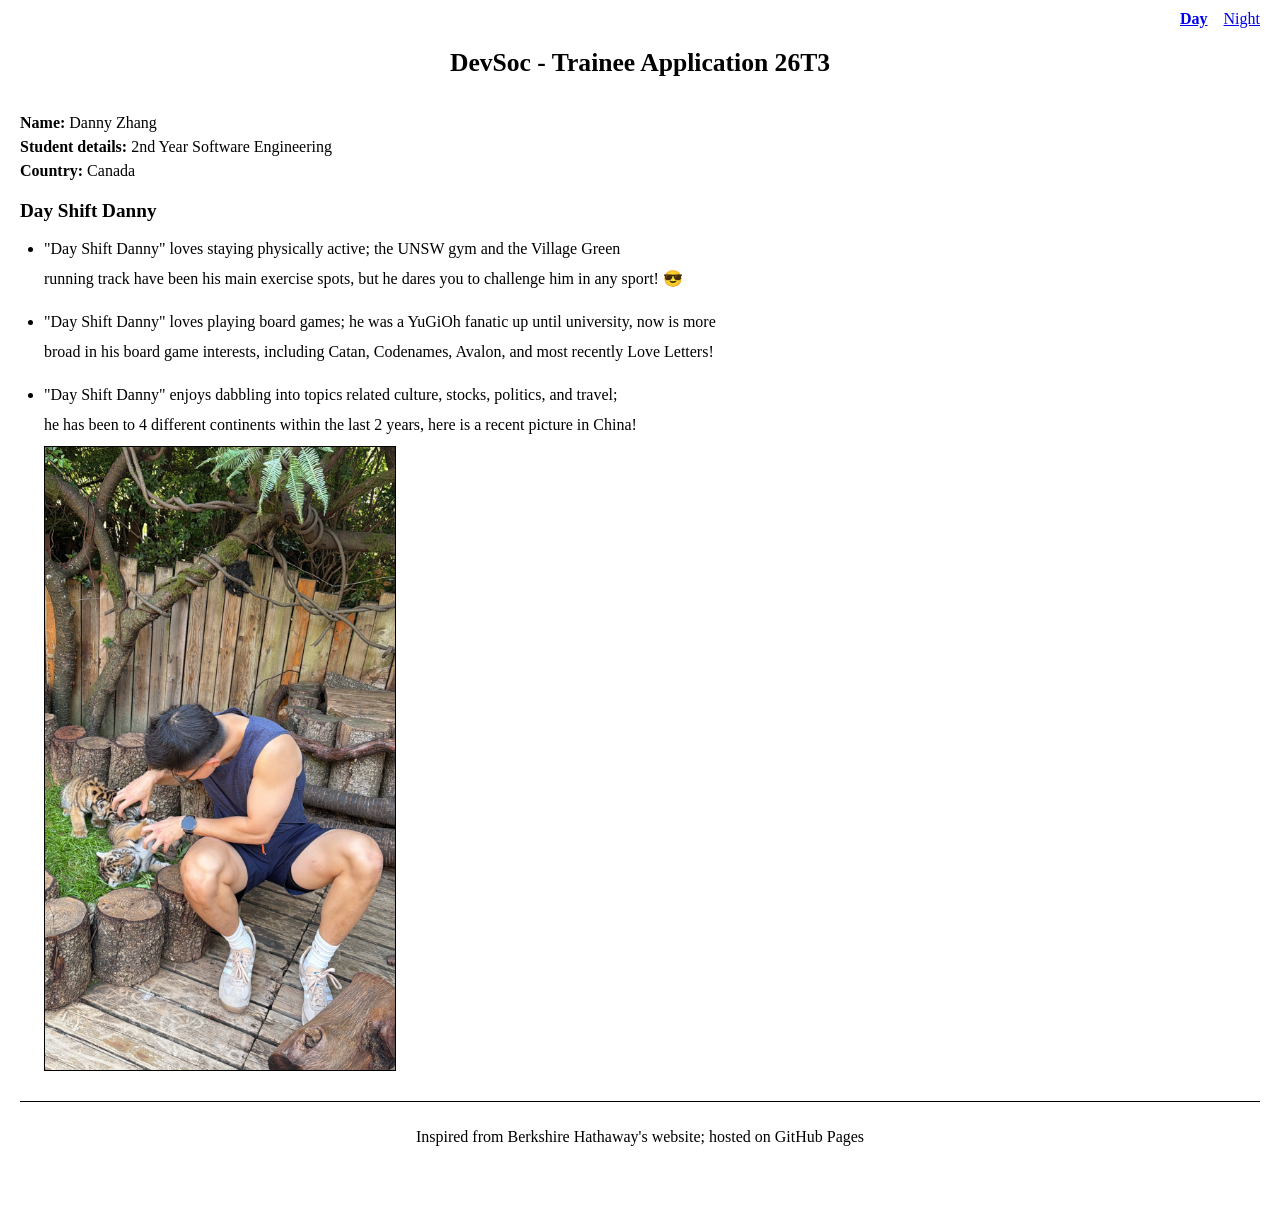
==== commit fe93e1b7: "Update index.html" ====
--- a/index.html
+++ b/index.html
@@ -8,7 +8,7 @@
 </head>
 <body>
     <nav class="theme-toggle">
-        <a href="day.html" class="active">Day</a>
+        <a href="index.html" class="active">Day</a>
         <a href="night.html">Night</a>
     </nav>
 
@@ -43,7 +43,7 @@
             <li>
                 <p>"Day Shift Danny" enjoys dabbling into topics related culture, stocks, politics, and travel;</p>
                 <p>he has been to 4 different continents within the last 2 years, here is a recent picture in China!</p>
-                <img src="images/Tiger.jpg" alt="Tiger" />
+                <img src="Tiger.JPG" alt="Tiger" />
             </li>
         </ul>
     </section>
